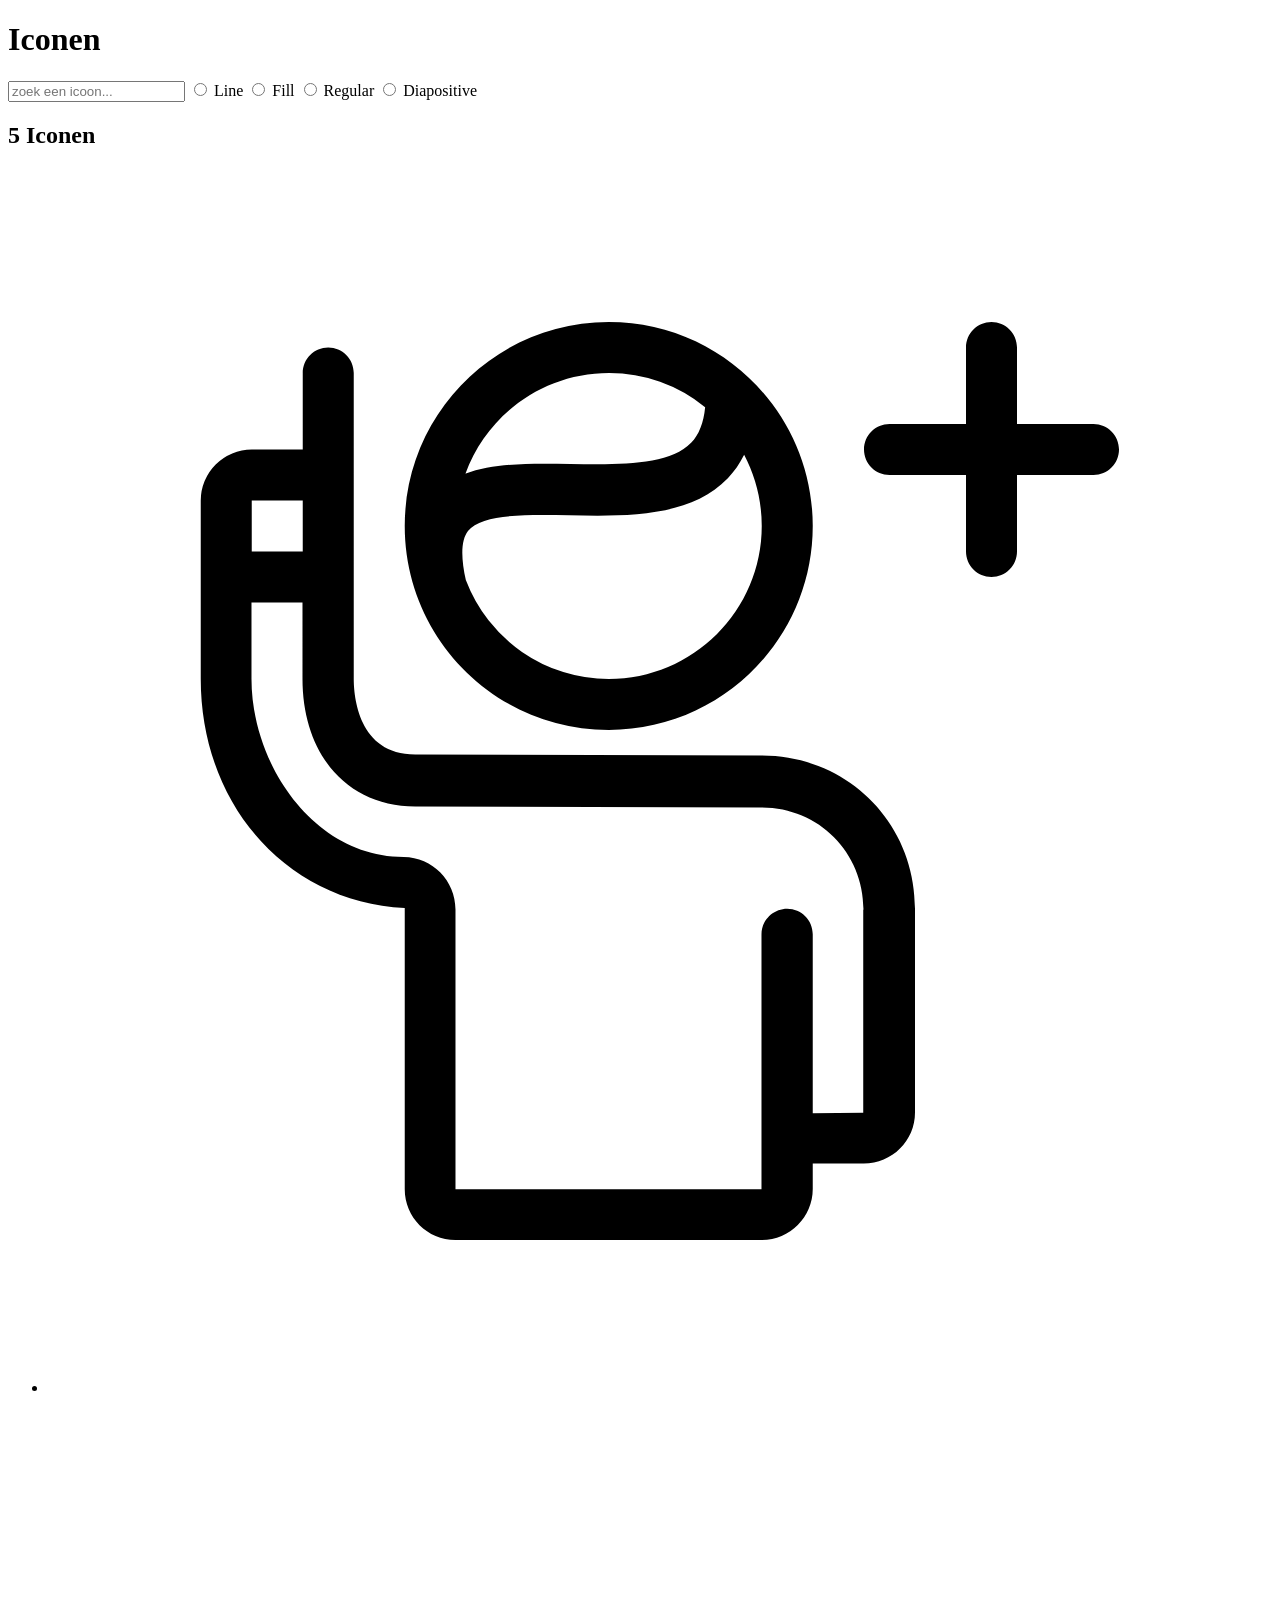
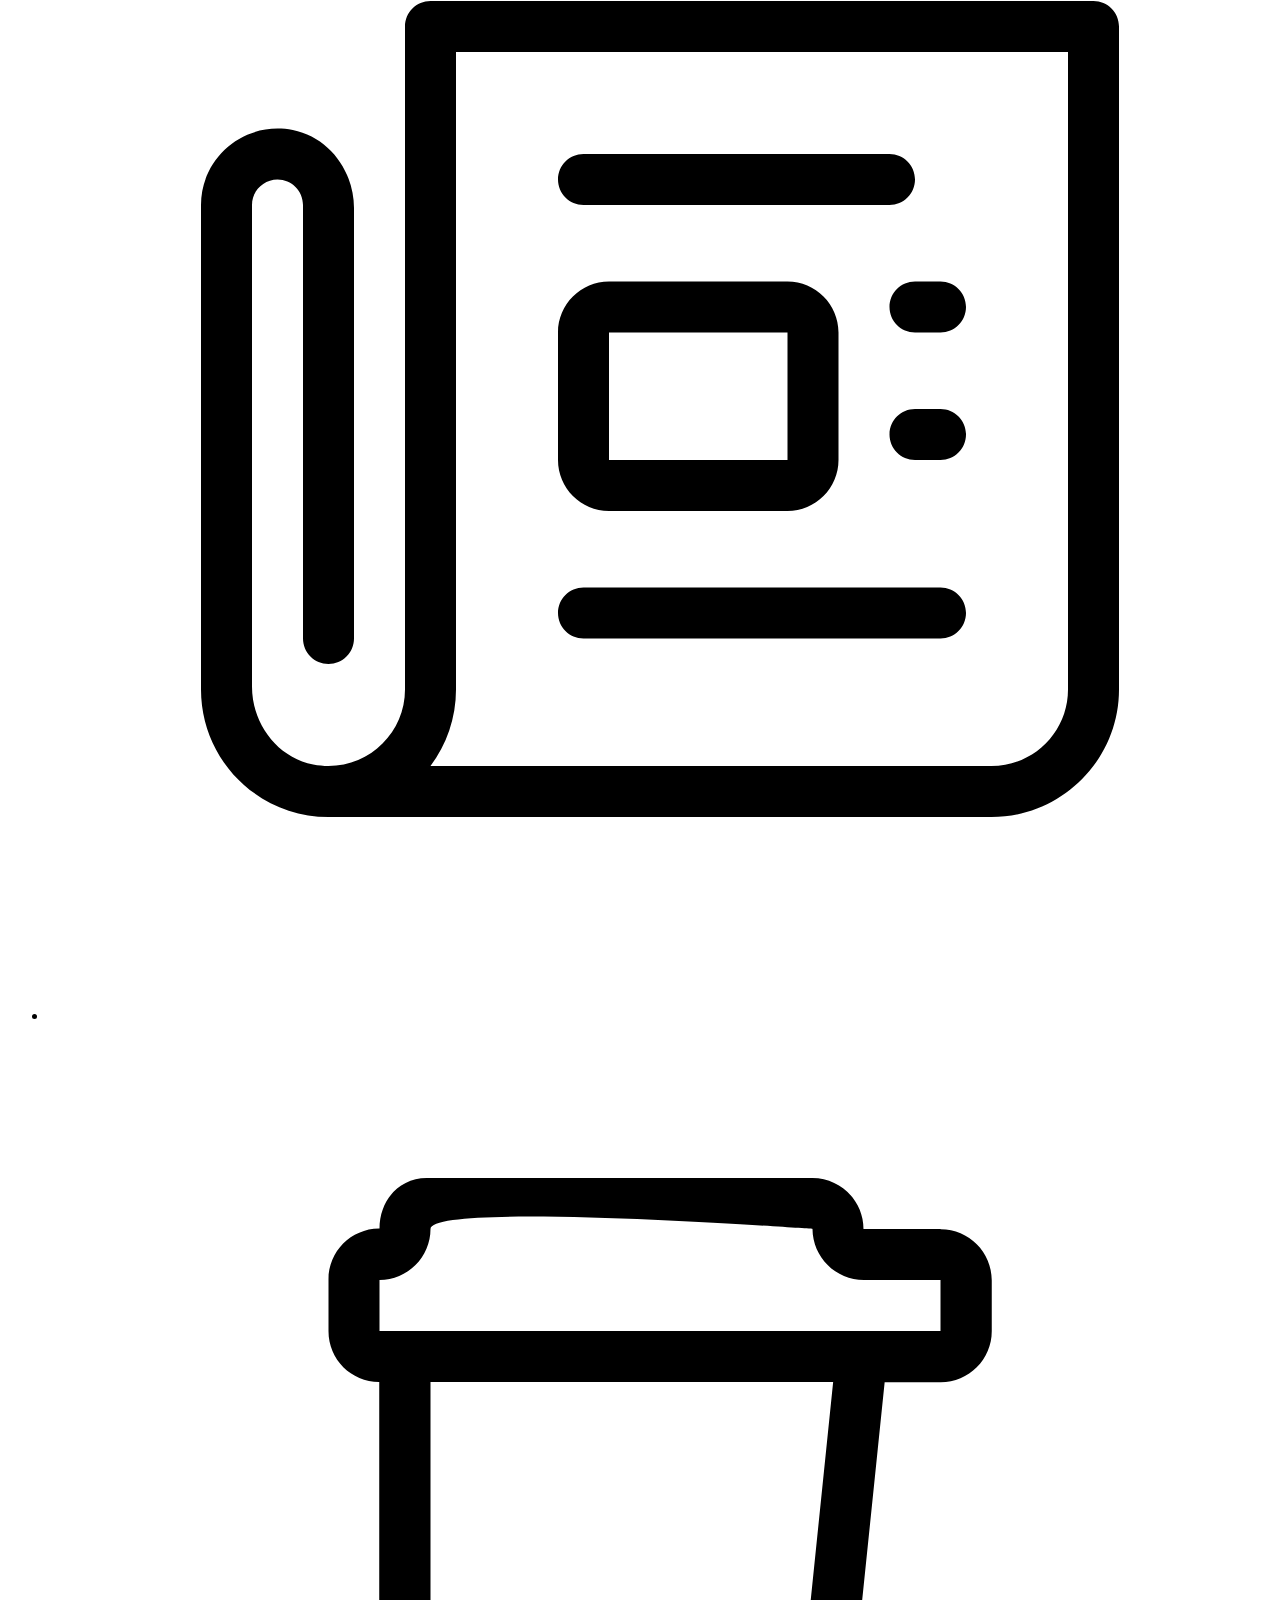
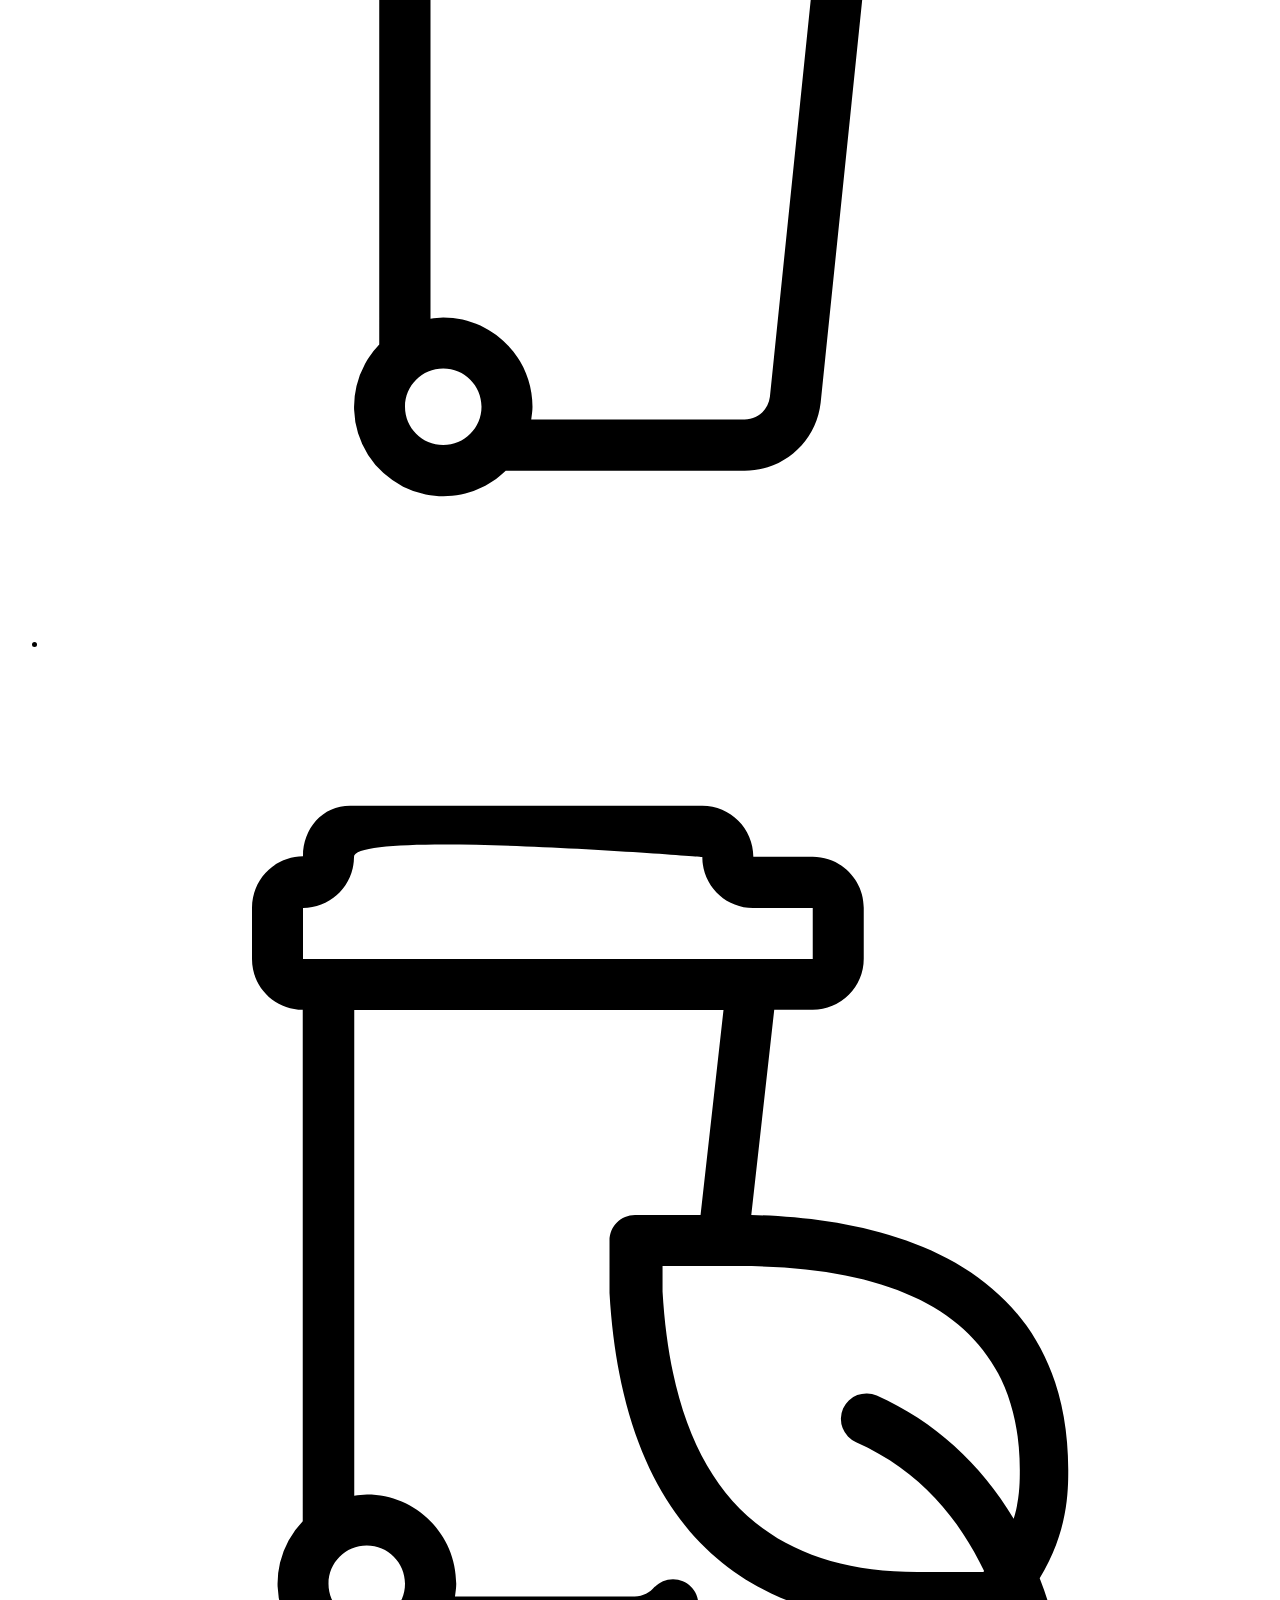
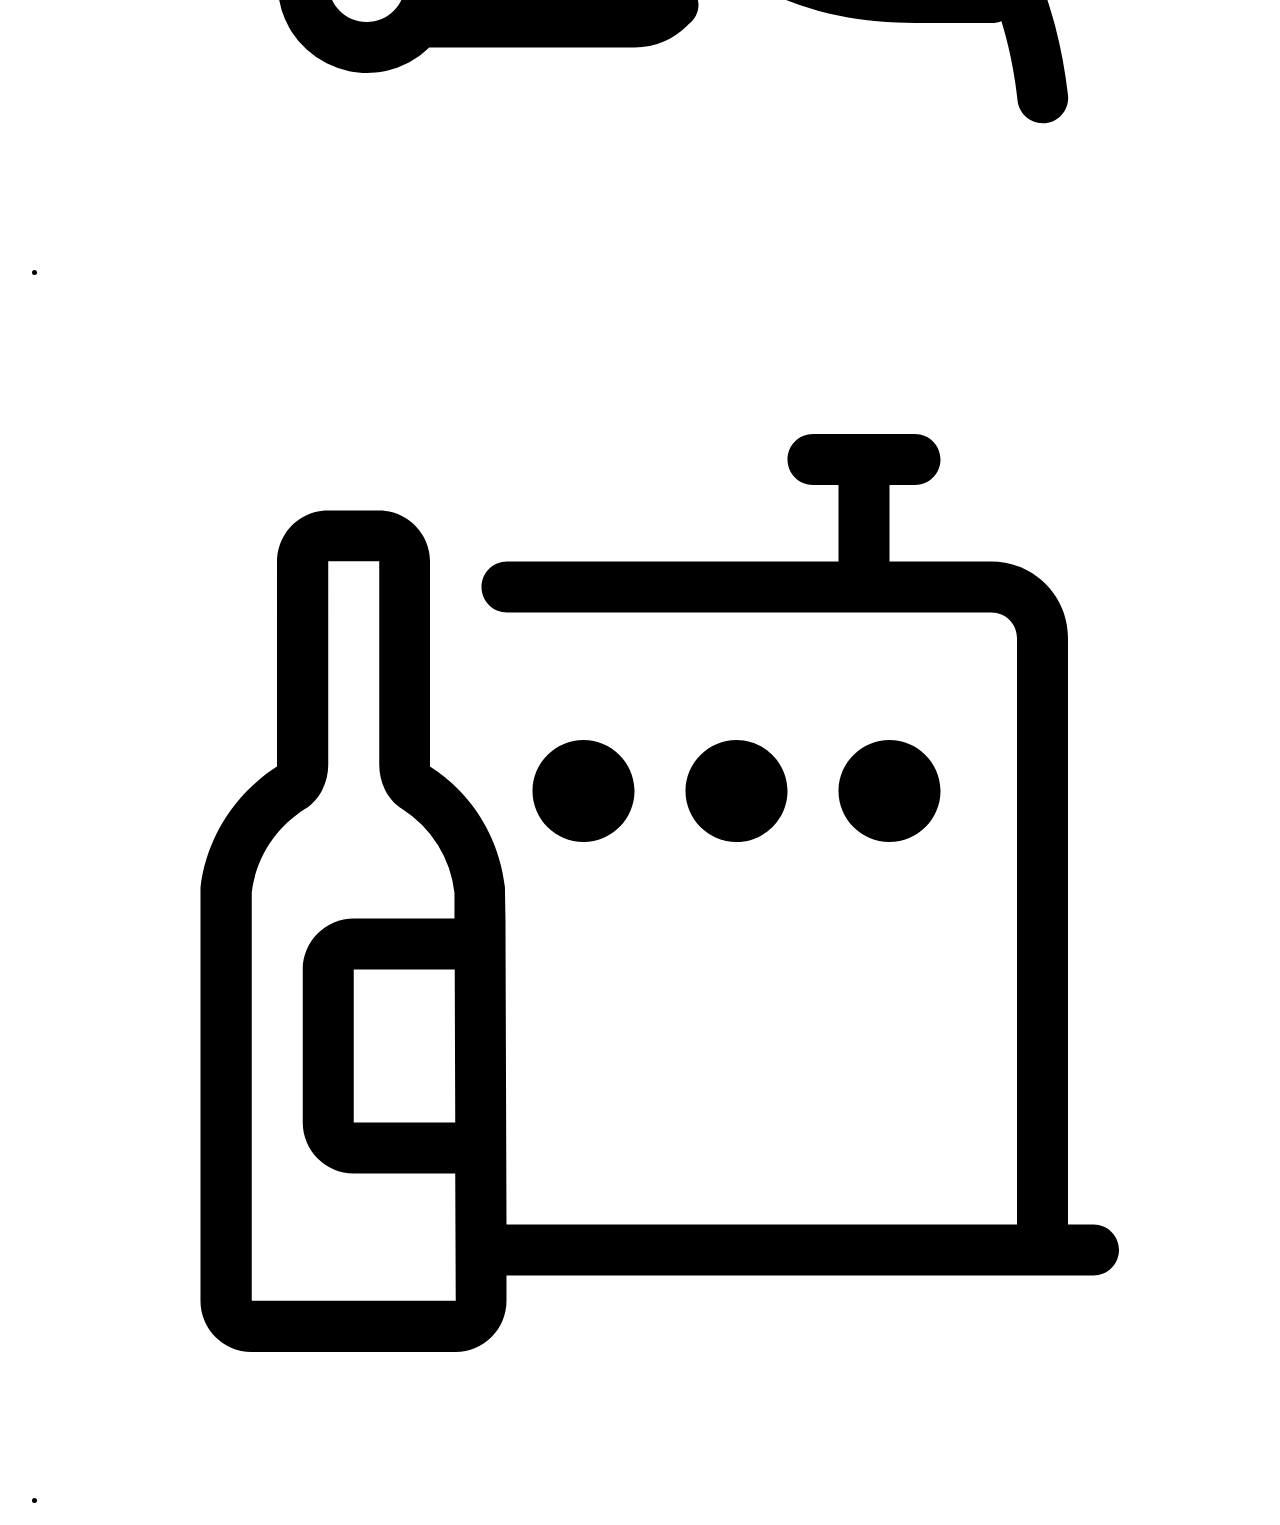
==== iconen.html @ 7d83c782 "begonnen met de HTML" ====
<!DOCTYPE html>
<html lang="nl">
<head>
    <meta charset="UTF-8">
    <meta name="viewport" content="width=device-width, initial-scale=1.0">
    <title>Gemeenteniconen</title>
</head>
<body>
    <main>
        <h1>Iconen</h1>

        <search>
            <form action="">
                <input type="text" placeholder="zoek een icoon...">
                
                <input type="radio" name="variant" value="Line" id="Line">
                <label for="Line">Line</label>

                <input type="radio" name="variant" value="Fill" id="Fill">
                <label for="Fill">Fill</label>

                <input type="radio" name="variant" value="Regular" id="Regular">
                <label for="Regular">Regular</label>

                <input type="radio" name="variant" value="Diapositive" id="Diapositive">
                <label for="Diapositive">Diapositive</label>
            </form>
        </search>

        <section>
            <h2>5 Iconen</h2>
            <ul>
                <li>
                    <svg xmlns="http://www.w3.org/2000/svg" viewBox="0 0 48 48"><title>Aanmelden</title><path d="M42 11c0 .55-.45 1-1 1h-3v3c0 .55-.45 1-1 1s-1-.45-1-1v-3h-3c-.55 0-1-.45-1-1s.45-1 1-1h3V7c0-.55.45-1 1-1s1 .45 1 1v3h3c.55 0 1 .45 1 1Zm-8 18.01V37c0 1.11-.9 2-2.01 2h-2v1c0 1.1-.9 2-2 2H15.98c-1.1 0-1.99-.89-1.99-1.99V28.98c-4.59-.22-8-4.01-8-8.99V13a2 2 0 0 1 2-2h2V8c0-.55.45-1 1-1s1 .45 1 1V19.97c0 .7.17 2.99 2.41 2.99l13.58.04c3.38 0 6.02 2.64 6.02 6.01ZM7.99 15h2v-2h-2v2Zm23.99 14.04c0-2.24-1.76-4-4-4L14.4 25c-2.64 0-4.42-2.01-4.42-5.01V17h-2v2.99c0 3.39 2.47 6.99 5.97 6.99 1.13.01 2.03.93 2.03 2.06v10.97h12v-10c0-.55.46-1 1.01-1s1 .45 1 1v7.02l1.98-.02v-7.96ZM13.99 14c0-4.42 3.58-8 8-8s8 3.58 8 8-3.58 8-8 8-8-3.58-8-8Zm2.37-2.05c1.17-.43 2.66-.41 4.12-.38 1.9.03 3.87.07 4.74-.83.31-.32.49-.79.55-1.4A5.938 5.938 0 0 0 22 8c-2.59 0-4.79 1.65-5.63 3.95Zm.03 4.18a5.995 5.995 0 0 0 5.6 3.87c3.31 0 6-2.69 6-6 0-1.01-.25-1.95-.69-2.79-.17.34-.38.65-.64.92-1.48 1.54-3.99 1.49-6.22 1.45-1.61-.03-3.44-.07-3.97.62-.27.35-.29 1.02-.08 1.94Z"/></svg>
                </li>
                <li>
                    <svg xmlns="http://www.w3.org/2000/svg" viewBox="0 0 48 48"><title>Actueel</title><path d="M20 15c0-.55.45-1 1-1h12c.55 0 1 .45 1 1s-.45 1-1 1H21c-.55 0-1-.45-1-1Zm15 9h-1c-.55 0-1 .45-1 1s.45 1 1 1h1c.55 0 1-.45 1-1s-.45-1-1-1Zm-2-4c0 .55.45 1 1 1h1c.55 0 1-.45 1-1s-.45-1-1-1h-1c-.55 0-1 .45-1 1Zm-13 6v-5c0-1.1.9-2 2-2h7c1.1 0 2 .9 2 2v5c0 1.1-.9 2-2 2h-7c-1.1 0-2-.9-2-2Zm2 0h7v-5h-7v5Zm-1 7h14c.55 0 1-.45 1-1s-.45-1-1-1H21c-.55 0-1 .45-1 1s.45 1 1 1ZM42 9v26c0 2.76-2.24 5-5 5H11c-2.76 0-5-2.24-5-5V16c0-1.85 1.68-3.31 3.6-2.94 1.42.28 2.4 1.61 2.4 3.06V33c0 .55-.45 1-1 1s-1-.45-1-1V16c0-.55-.45-1-1-1s-1 .45-1 1v18.88c0 1.45.98 2.78 2.4 3.06 1.92.37 3.6-1.09 3.6-2.94V9c0-.55.45-1 1-1h26c.55 0 1 .45 1 1Zm-2 1H16v25c0 1.12-.37 2.16-1 3h22c1.66 0 3-1.34 3-3V10Z"/></svg>
                </li>
                <li>
                    <svg xmlns="http://www.w3.org/2000/svg" viewBox="0 0 48 48"><title>Afval</title><path d="M35 8h-3.02c0-1.1-.9-2-2-2H14.85C13.76 6 13 6.89 13 7.98h-.02c-1.1.01-1.98.9-1.98 2v2.03c0 1.1.89 1.99 1.99 1.99v22.06a3.51 3.51 0 0 0 1.82 5.88c1.22.24 2.36-.17 3.14-.93h9.37c1.53 0 2.81-1.15 2.98-2.67l2.51-24.33h2.2c1.1 0 2-.9 2-2v-2c0-1.1-.9-2-2-2ZM15.5 40c-.83 0-1.5-.67-1.5-1.5s.67-1.5 1.5-1.5 1.5.67 1.5 1.5-.67 1.5-1.5 1.5Zm12.81-1.89c-.06.51-.48.89-.99.89h-8.37c.02-.16.05-.33.05-.5 0-1.93-1.57-3.5-3.5-3.5-.17 0-.34.03-.5.05V14h15.79l-2.48 24.11ZM35 12H13v-2c1.1 0 2-.9 2-2s14.98 0 14.98 0c.01 1.11.91 2 2.02 2h3v2Z"/></svg>
                </li>
                <li>
                    <svg xmlns="http://www.w3.org/2000/svg" viewBox="0 0 48 48"><title>Afval GFT</title><path d="M40.01 32.03c-.02-8.37-7.54-9.88-12.43-9.99l.9-8.05h1.51a2 2 0 0 0 2-2v-2c0-1.1-.9-2-2-2h-2.33c0-1.1-.9-2-2-2H11.85c-1.09 0-1.85.89-1.85 1.98-1.11.01-2 .91-2 2.02V12c0 1.1.89 1.99 1.99 1.99v20.06a3.51 3.51 0 0 0 1.82 5.88c1.22.24 2.36-.17 3.14-.93h8.06c.83 0 1.57-.35 2.11-.91.23-.18.39-.45.39-.77 0-.55-.45-1-1-1-.28 0-.53.12-.71.3h-.01c-.18.22-.46.38-.78.38h-7.05c.02-.16.05-.33.05-.5 0-1.93-1.57-3.5-3.5-3.5-.17 0-.34.03-.5.05V14h14.48l-.9 8.04h-2.57c-.55 0-1 .45-1 1v2.06c.62 10.7 6.87 12.94 12 12.94h3.01c.12 0 .25-.03.36-.07.35 1.15.54 2.23.63 3.11.06.51.49.89.99.89h.11c.55-.06.94-.56.88-1.1-.19-1.67-.57-3.2-1.11-4.59 1.11-1.78 1.12-3.43 1.12-4.23ZM12.5 35c.83 0 1.5.67 1.5 1.5s-.67 1.5-1.5 1.5-1.5-.67-1.5-1.5.67-1.5 1.5-1.5ZM10 12v-2c1.1 0 2-.9 2-2s13.66 0 13.66 0v.03c.01 1.09.9 1.97 1.99 1.97h2.34v2H10Zm27.87 21.95c-1.3-2.17-3.11-3.82-5.37-4.83a1 1 0 1 0-.81 1.83c2.53 1.12 4.07 3.05 5.02 5.05-.01.01-.02.03-.03.04H34.1c-6.3 0-9.57-3.62-10-11v-1h3.01c7.28 0 10.99 2.69 11 8 0 .46 0 1.14-.24 1.91Z"/></svg>
                </li>
                <li>
                    <svg xmlns="http://www.w3.org/2000/svg" viewBox="0 0 48 48"><title>Afval glascontainer</title><path d="M27 22c-1.1 0-2-.9-2-2s.9-2 2-2 2 .9 2 2-.9 2-2 2Zm8-2c0-1.1-.9-2-2-2s-2 .9-2 2 .9 2 2 2 2-.9 2-2Zm-12 0c0-1.1-.9-2-2-2s-2 .9-2 2 .9 2 2 2 2-.9 2-2Zm19 18c0 .55-.45 1-1 1H17.98v.99c0 1.11-.89 2.01-2 2.01h-8c-1.1 0-2-.9-2-2V23.78c.23-1.95 1.36-3.69 3-4.74V11c0-1.1.9-2 2-2h2c1.1 0 2 .9 2 2v8.04c1.63 1.04 2.71 2.75 2.94 4.74v.11l.02 1.11.04 12H38V14c0-.55-.45-1-1-1H18c-.55 0-1-.45-1-1s.45-1 1-1h13V8h-1c-.55 0-1-.45-1-1s.45-1 1-1h4c.55 0 1 .45 1 1s-.45 1-1 1h-1v3h4c1.66 0 3 1.34 3 3v23h1c.55 0 1 .45 1 1ZM15.95 27h-3.96v6h3.98l-.02-6Zm.04 13-.02-5h-3.98c-1.1 0-2-.9-2-2v-6c0-1.1.9-2 2-2h3.95v-1a4.485 4.485 0 0 0-2.05-3.29c-.59-.37-.9-1.05-.9-1.75v-7.97h-2v7.97c0 .69-.32 1.38-.9 1.74-1.13.71-1.94 1.9-2.1 3.29v16h8Z"/></svg>
                </li>
            </ul>
        </section>
    </main>


</body>
</html>
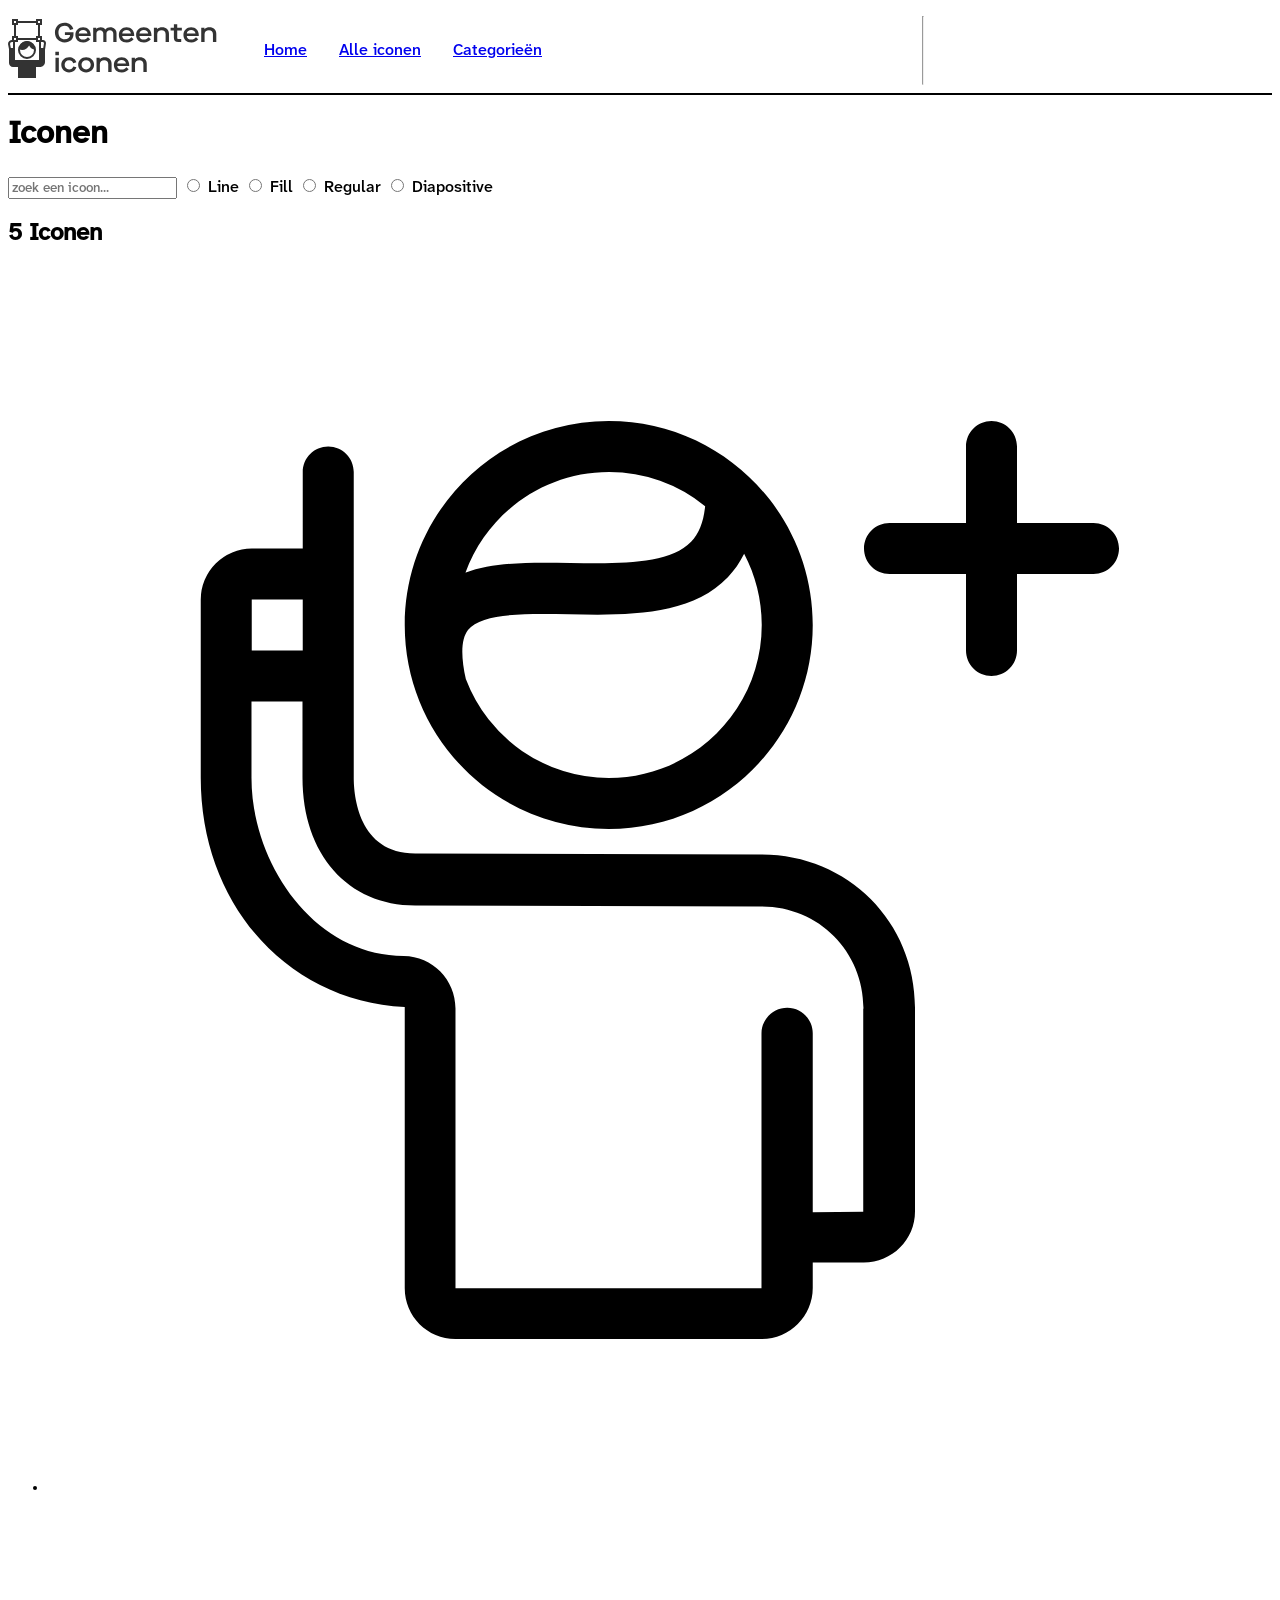
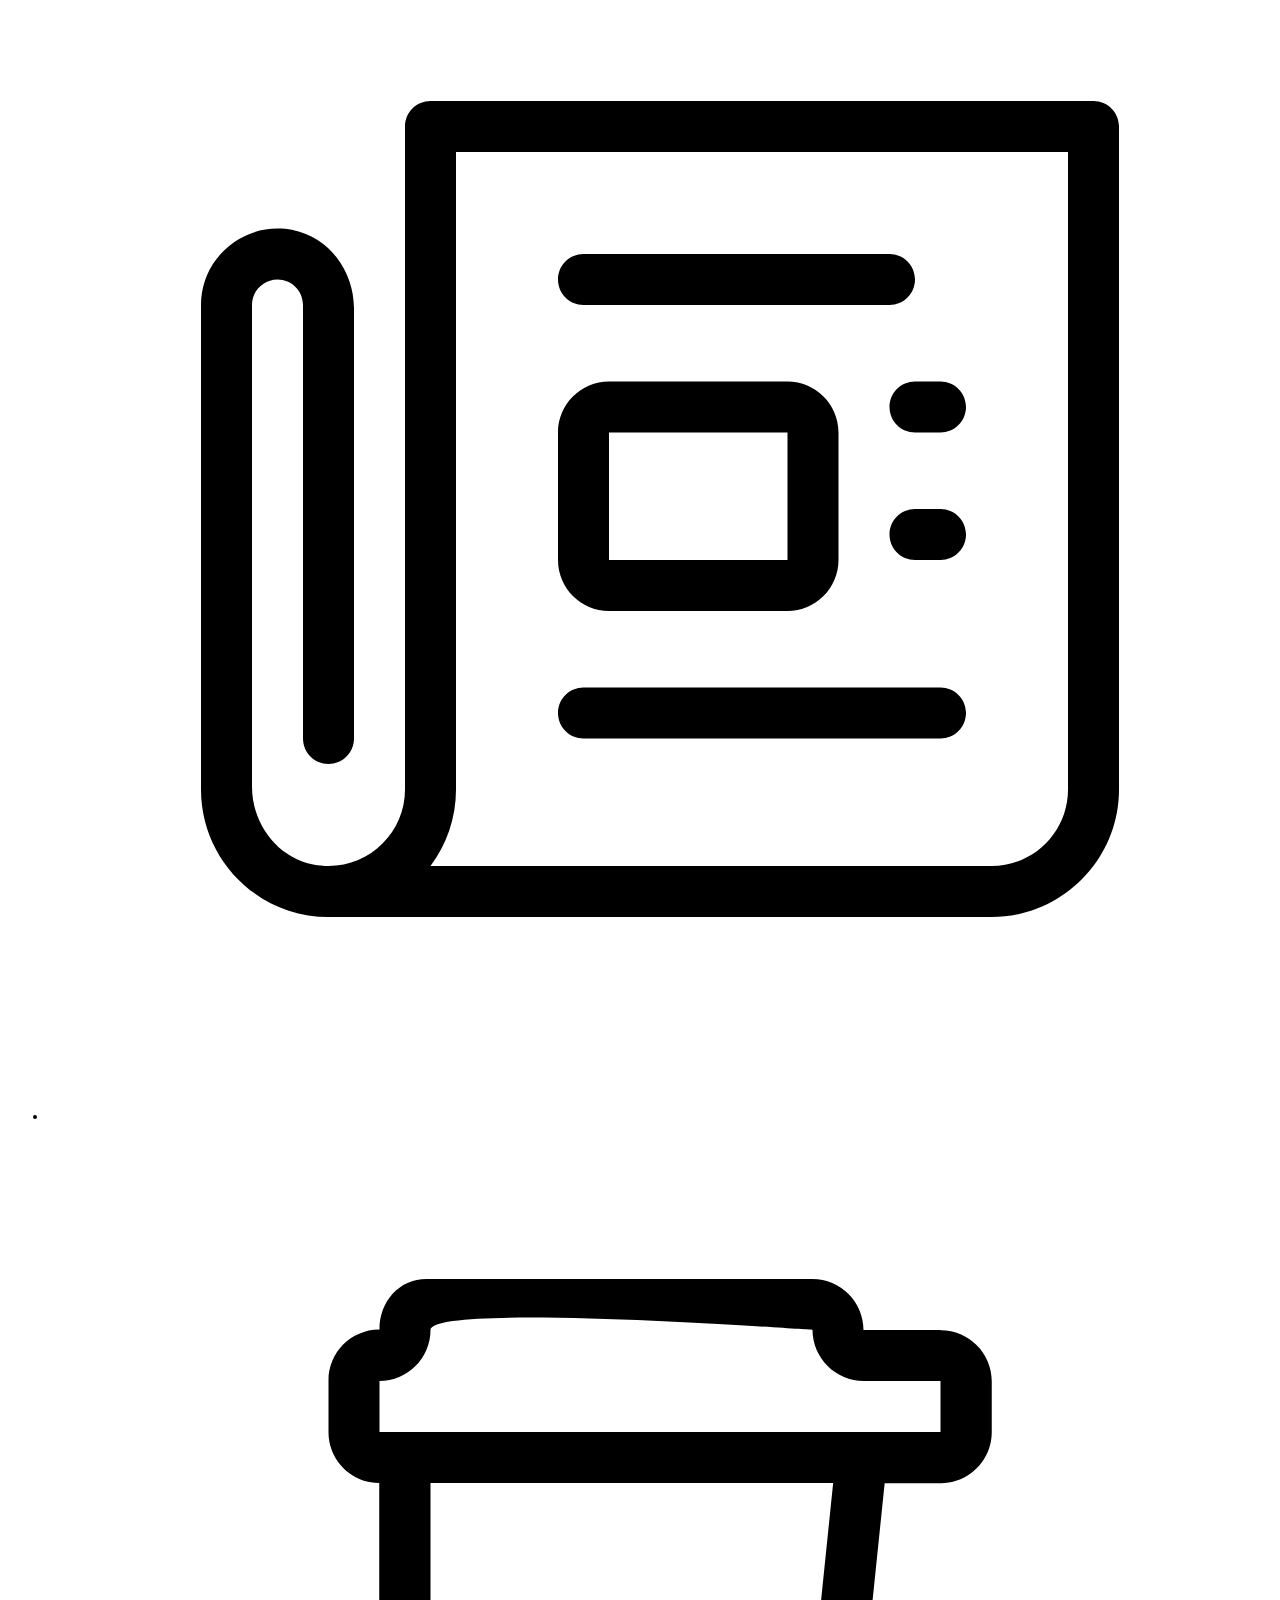
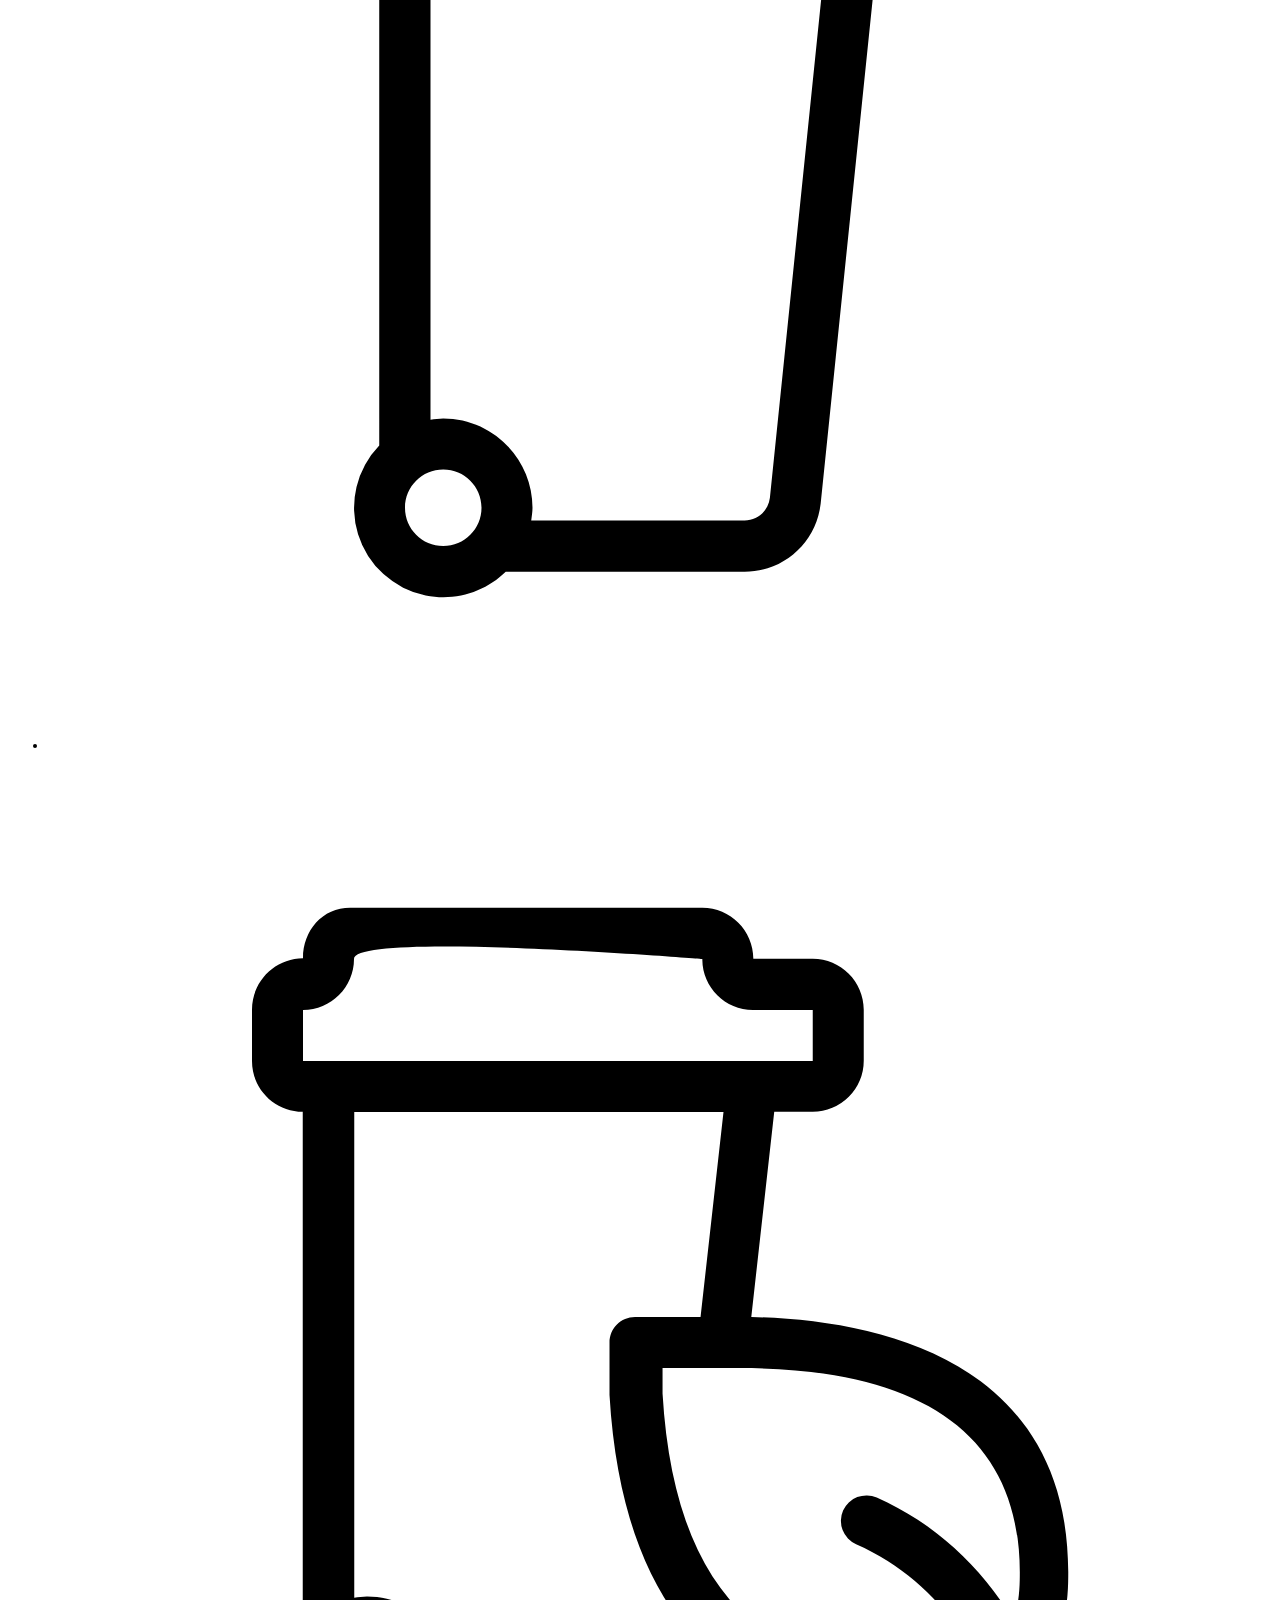
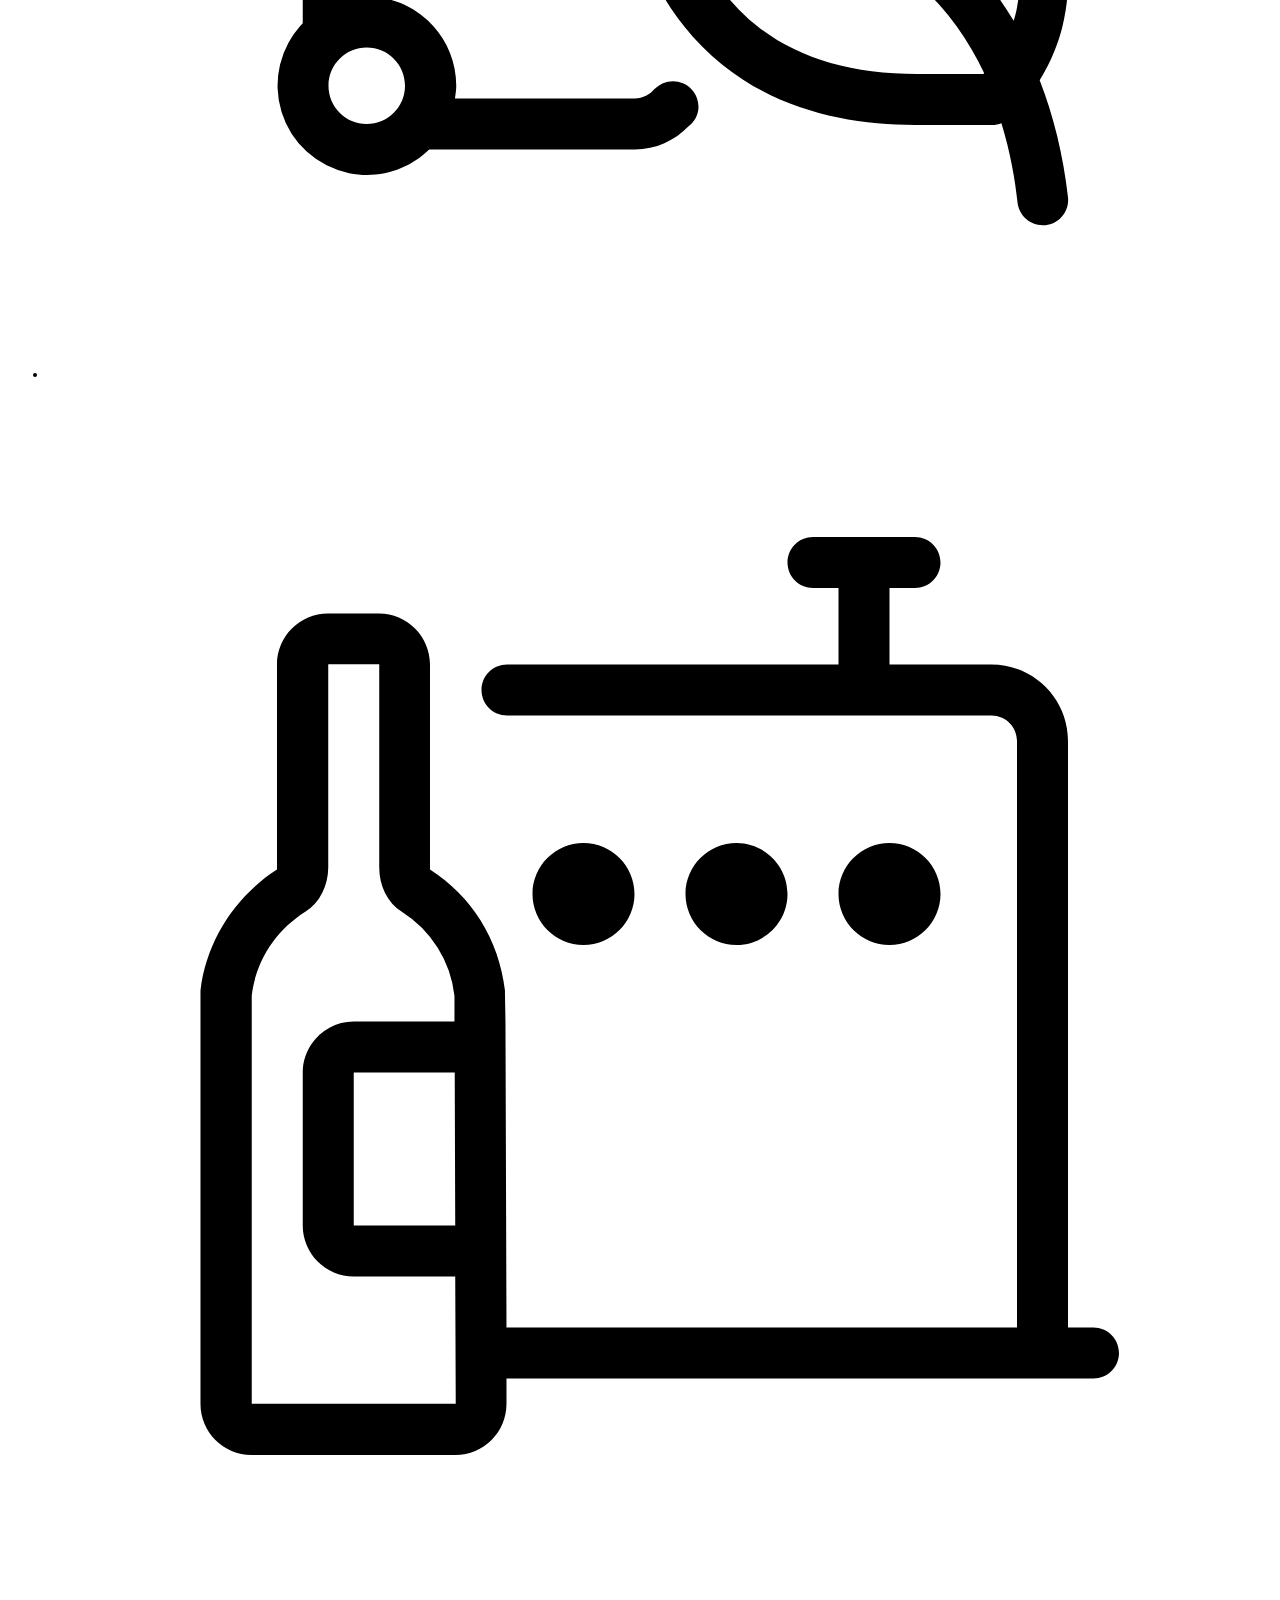
==== commit 89eea8de: "#8 #9 begin gemaakt aan responsive header; desktop header verbeterd" ====
--- a/iconen.html
+++ b/iconen.html
@@ -3,9 +3,20 @@
 <head>
     <meta charset="UTF-8">
     <meta name="viewport" content="width=device-width, initial-scale=1.0">
+    <link rel="stylesheet" href="styles/style.css">
     <title>Gemeenteniconen</title>
 </head>
 <body>
+    <header>
+            <a href="index.html"><img src="assets/logo.svg" alt="logo"></a>
+        <nav>
+            <a href="index.html">Home</a>
+            <a href="iconen.html">Alle iconen</a>
+            <a href="categorieen.html">Categorieën</a>
+        </nav>
+        
+        <hr>
+    </header>
     <main>
         <h1>Iconen</h1>
 
--- a/styles/style.css
+++ b/styles/style.css
@@ -0,0 +1,62 @@
+@font-face{
+    font-family: atkinson-hyperlegible;
+    src: url(../assets/AtkinsonHyperlegibleNext-Medium.otf)
+}
+
+*{
+    font-family: atkinson-hyperlegible;
+}
+
+header{
+    display: flex;
+    justify-content: space-between;
+    border-bottom: 2px solid black;
+     img{
+        max-width: 70vw;
+    }
+
+    button {
+        svg {
+            display: block;
+        }
+    }
+    
+    
+    @media(width > 600px){
+        justify-content: start;
+        gap: 2em;
+
+        button {
+            display:none
+        }
+    }
+}
+
+nav{
+    display: flex;
+    flex-direction: column;
+    align-items: center;
+    gap: 2em;
+
+    position: fixed;
+    inset: 0;
+    translate: 100%;
+
+    @media(width > 600px){
+        translate: unset;
+        flex-direction: row;
+        position: unset;
+    }
+
+    @media (prefers-reduced-motion: no-preference){
+        transition-duration: .2s;
+    }
+
+
+  
+}
+
+span {
+    color: #1F4ED8;
+}
+
